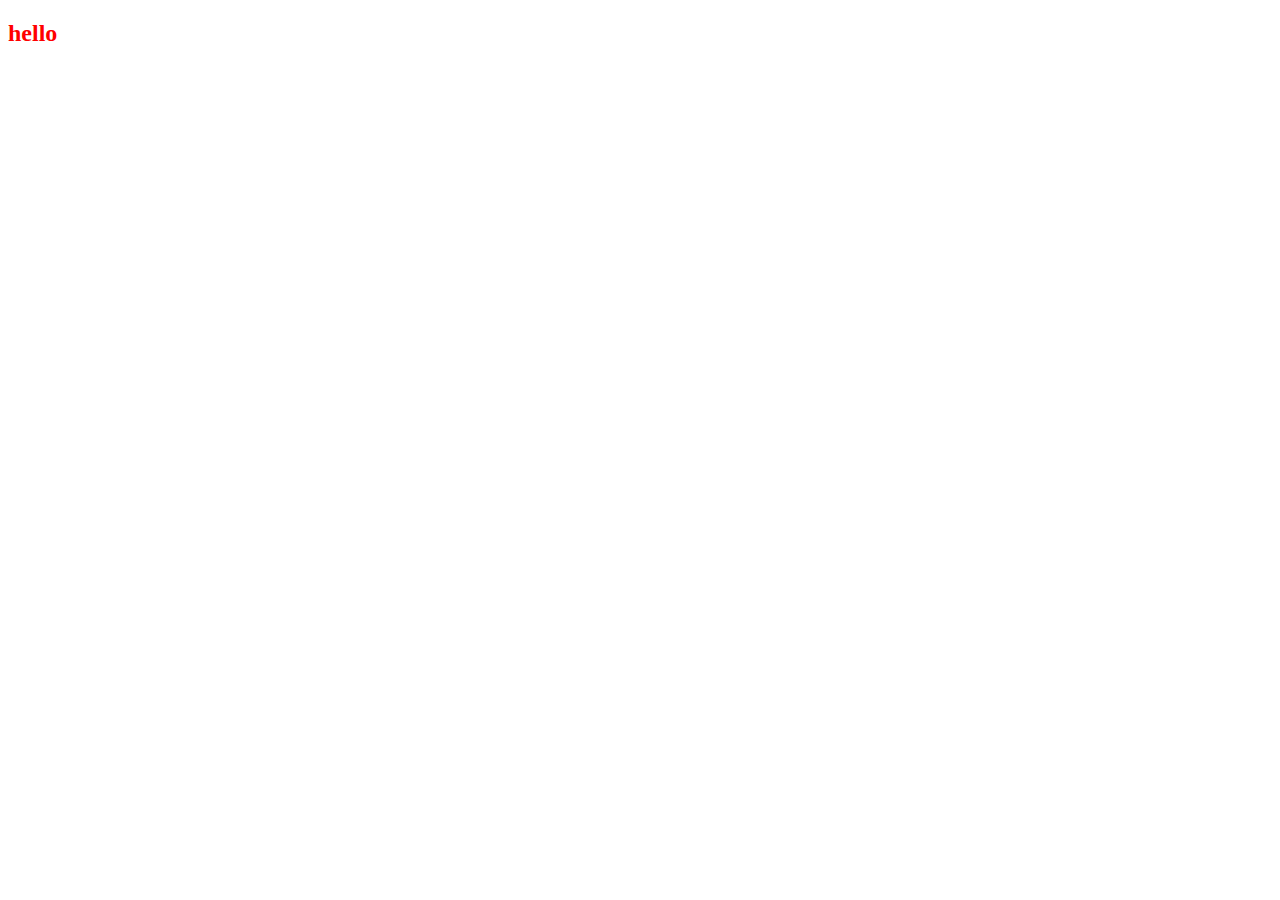
==== index.html @ 1dd8afa5 "01/04/2024" ====
<!DOCTYPE html>
<html lang="en">
<head>
    <meta charset="UTF-8">
    <meta name="viewport" content="width=device-width, initial-scale=1.0">
    <link rel="stylesheet" href="style.css">
    <title>VM</title>
</head>
<body>
    <h2>hello</h2>
</body>
</html>
---- style.css ----
body{
    background: #ffffff;
    color: red;
}
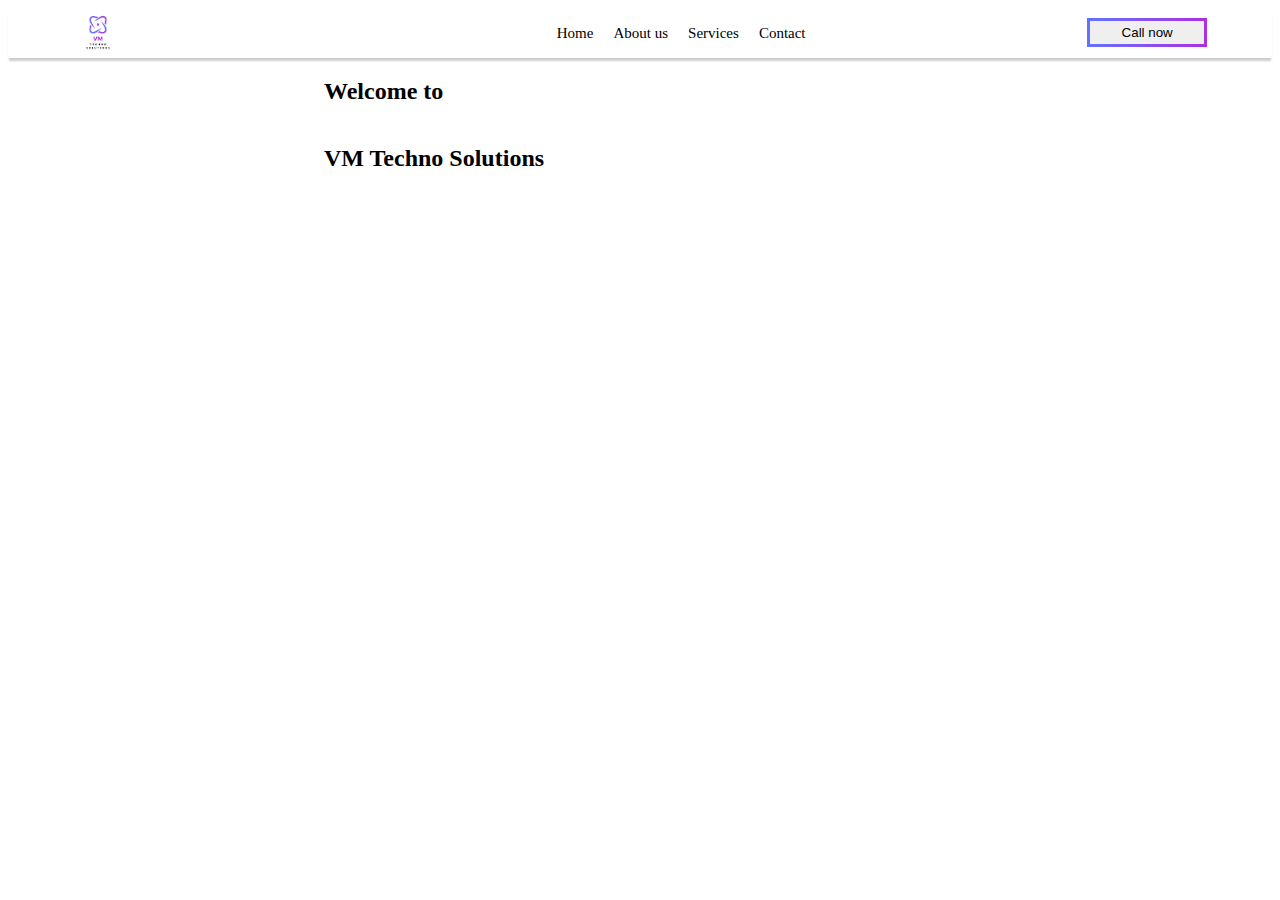
==== commit ab701365: "02/04/2024" ====
--- a/index.html
+++ b/index.html
@@ -1,12 +1,36 @@
 <!DOCTYPE html>
 <html lang="en">
-<head>
-    <meta charset="UTF-8">
-    <meta name="viewport" content="width=device-width, initial-scale=1.0">
-    <link rel="stylesheet" href="style.css">
+  <head>
+    <meta charset="UTF-8" />
+    <meta name="viewport" content="width=device-width, initial-scale=1.0" />
+    <link rel="stylesheet" href="style.css" />
     <title>VM</title>
-</head>
-<body>
-    <h2>hello</h2>
-</body>
-</html>+  </head>
+  <body>
+    <header>
+      <div class="row">
+        <div class="col-1"><img src="./Vm-removebg-preview (1).png" alt=""></div>
+        <div class="col-2">
+          <ul>
+            <li><a href="#">Home</a></li>
+            <li><a href="#">About us</a></li>
+            <li><a href="#">Services</a></li>
+            <li><a href="#">Contact</a></li>
+          </ul>
+        </div>
+        <div class="col-3">
+          <button>Call now</button>
+        </div>
+      </div>
+    <div class="hero">
+      <div class="hero-1">
+        <h2>Welcome to</h2> 
+         <h2> VM Techno Solutions</h2>
+      </div>
+      <div class="hero-2">
+
+      </div>
+    </div>
+    </header>
+  </body>
+</html>
--- a/style.css
+++ b/style.css
@@ -1,4 +1,70 @@
-body{
-    background: #ffffff;
-    color: red;
+* {
+  text-decoration: none;
+  list-style: none;
+}
+body {
+  background: #ffffff;
+
+}
+header {
+  height: 50px;
+  width: 100%;
+ box-shadow: 0 4px 2px -1px rgba(0, 0, 0, 0.2)   ;
+}
+.row {
+  width: 100%;
+  display: flex;
+  justify-content: space-evenly;
+}   
+.col-1{
+    width:30%;
+}
+.col-1 img {
+ display: flex;
+
+  width: 50px;
+  height: 50px;
+}
+.col-2{
+    width: 40%;
+}
+.col-2 ul {
+  display: flex;
+  gap: 20px;
+}
+.col-2 ul li a{
+    font-size: 15px;
+    color: black;
+}
+
+.col-3 button {
+  width: 120px;
+  height: 29px;
+  margin-top: 10px;
+  border: solid;
+  border-image: linear-gradient(to right, #6272ff, #ad30e0);
+  border-image-slice: 1;
+  border-radius: 5px;
+  text-align: center;
+}
+.col-3 button:hover {
+  background: linear-gradient(134deg, #6272ff, #ad30e0);
+  color: #ffffff;
+  border-image: none;
+}
+
+
+/*hero section*/
+
+.hero{
+    display: flex;
+    width: 100%;
+   
+}
+.hero-1{
+    width: 50%;
+    display: flex;
+    flex-direction: column;
+    justify-content: start;
+    margin:  auto;
 }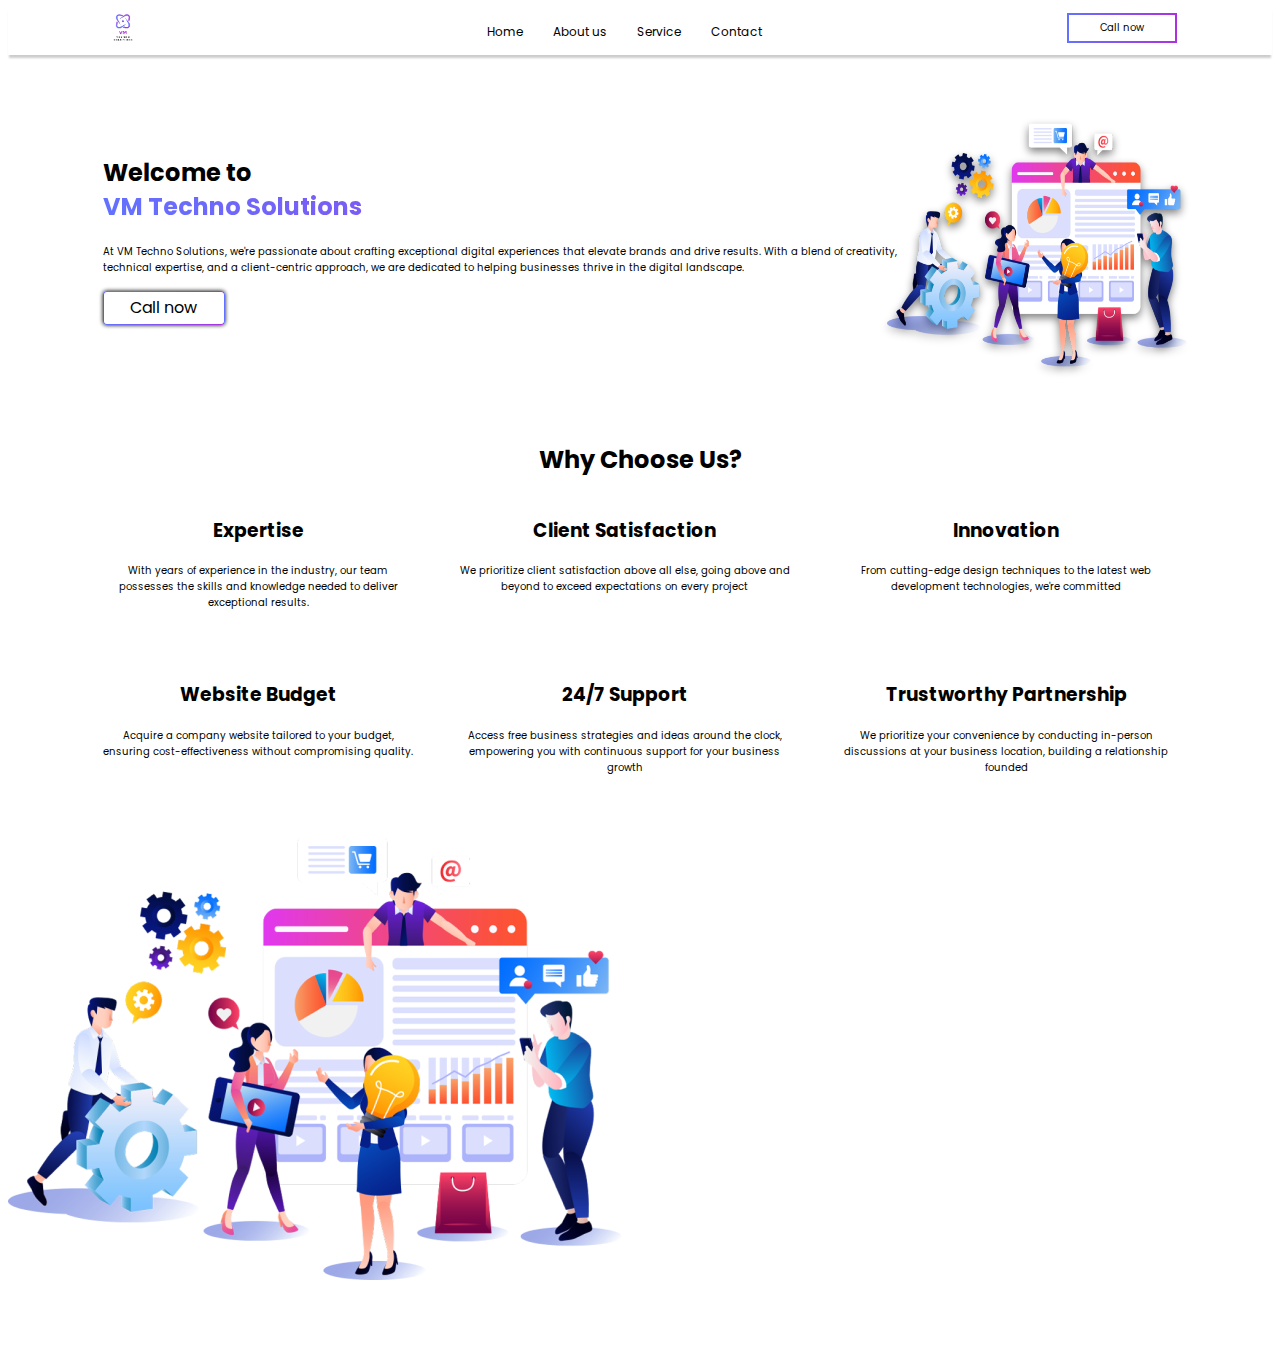
==== commit 6fc9b9dd: "04/04/2024" ====
--- a/index.html
+++ b/index.html
@@ -1,36 +1,145 @@
 <!DOCTYPE html>
 <html lang="en">
   <head>
-    <meta charset="UTF-8" />
-    <meta name="viewport" content="width=device-width, initial-scale=1.0" />
-    <link rel="stylesheet" href="style.css" />
-    <title>VM</title>
+    <meta charset="utf-8" />
+    <meta name="viewport" content="width=device-width, initial-scale=1" />
+    <title>Bootstrap demo</title>
+    <link
+      rel="shortcut icon"
+      href="./Vm-removebg-preview (1).png"
+      type="image/x-icon"
+    />
+    <!--style add-->
+    <link rel="stylesheet" href="./style.css" />
+
+    <!--fontawesom-->
+    <link rel="stylesheet" href="https://cdnjs.cloudflare.com/ajax/libs/font-awesome/6.5.2/css/all.min.css" integrity="sha512-SnH5WK+bZxgPHs44uWIX+LLJAJ9/2PkPKZ5QiAj6Ta86w+fsb2TkcmfRyVX3pBnMFcV7oQPJkl9QevSCWr3W6A==" crossorigin="anonymous" referrerpolicy="no-referrer" />
+    <!--google fonts-->
+    <link rel="preconnect" href="https://fonts.googleapis.com" />
+    <link rel="preconnect" href="https://fonts.gstatic.com" crossorigin />
+    <link
+      href="https://fonts.googleapis.com/css2?family=Poppins:ital,wght@0,100;0,200;0,300;0,400;0,500;0,600;0,700;0,800;0,900;1,100;1,200;1,300;1,400;1,500;1,600;1,700;1,800;1,900&display=swap"
+      rel="stylesheet"
+    />
+    <!--google fonts end-->
+
+    <!-- <link href="https://cdn.jsdelivr.net/npm/bootstrap@5.3.3/dist/css/bootstrap.min.css" rel="stylesheet" integrity="sha384-QWTKZyjpPEjISv5WaRU9OFeRpok6YctnYmDr5pNlyT2bRjXh0JMhjY6hW+ALEwIH" crossorigin="anonymous"> -->
   </head>
   <body>
     <header>
-      <div class="row">
-        <div class="col-1"><img src="./Vm-removebg-preview (1).png" alt=""></div>
-        <div class="col-2">
-          <ul>
-            <li><a href="#">Home</a></li>
-            <li><a href="#">About us</a></li>
-            <li><a href="#">Services</a></li>
-            <li><a href="#">Contact</a></li>
-          </ul>
-        </div>
-        <div class="col-3">
-          <button>Call now</button>
+      <div class="nav1">
+        <a href=""
+          ><img
+            src="./Vm-removebg-preview (1).png"
+            alt=""
+            width="40px"
+            height="40px"
+        /></a>
+        <ul class="menulist">
+          <li>
+            <a href="">Home</a>
+          </li>
+          <li>
+            <a href="">About us</a>
+          </li>
+          <li>
+            <a href="">Service</a>
+          </li>
+          <li>
+            <a href="">Contact</a>
+          </li>
+        </ul>
+        <div class="call">
+          <button class="btn">Call now</button>
         </div>
       </div>
-    <div class="hero">
-      <div class="hero-1">
-        <h2>Welcome to</h2> 
-         <h2> VM Techno Solutions</h2>
+    </header>
+    <main>
+      <div class="hero">
+        <div class="hero-1">
+          <h2>Welcome to</h2>
+          <h2 class="vm">VM Techno Solutions</h2>
+          <p>
+            At VM Techno Solutions, we're passionate about crafting exceptional
+            digital experiences that elevate brands and drive results. With a
+            blend of creativity, technical expertise, and a client-centric
+            approach, we are dedicated to helping businesses thrive in the
+            digital landscape.
+          </p>
+          <div class="button">Call now</div>
+        </div>
+        <div class="hero-2">
+          <img
+            src="./web-development 1.png"
+            alt=""
+            width="300px"
+            height="300px"
+          />
+        </div>
       </div>
-      <div class="hero-2">
+      <!--section-->
+      <section>
+        <h2>Why Choose Us?</h2>
+        <div class="details">
+          <div class="details-1">
+            <i class="fa-solid fa-user-group"></i>
+            <h3>Expertise</h3>
+            <p>
+              With years of experience in the industry, our team possesses the
+              skills and knowledge needed to deliver exceptional results.
+            </p>
+          </div>
+          <div class="details-2">
+            <i class="fa-solid fa-handshake"></i>
+            <h3>Client Satisfaction</h3>
+            <p>
+              We prioritize client satisfaction above all else, going above and
+              beyond to exceed expectations on every project
+            </p>
+          </div>
+          <div class="details-3">
+            <i class="fa-solid fa-lightbulb"></i>
+            <h3>Innovation</h3>
+            <p>
+              From cutting-edge design techniques to the latest web development
+              technologies, we're committed
+            </p>
+          </div>
+          <div class="details-4">
+            <i class="fa-solid fa-sack-dollar  "></i>
+            <h3>Website Budget</h3>
+            <p>
+              Acquire a company website tailored to your budget, ensuring
+              cost-effectiveness without compromising quality.
+            </p>
+          </div>
+          <div class="details-5">
+           <i class="fa-solid fa-phone"></i>
+            <h3>24/7 Support</h3>
+            <p>
+              Access free business strategies and ideas around the clock,
+              empowering you with continuous support for your business growth
+            </p>
+          </div>
+          <div class="details-6">
+           
+            <i class="fa-solid fa-users"></i>
+            <h3>Trustworthy Partnership</h3>
+            <p>
+              We prioritize your convenience by conducting in-person discussions
+              at your business location, building a relationship founded
+            </p>
+          </div>
+        </div>
+      </section>
+      
 
+      <!--image slider-->
+      <div class="image-slider">
+        <img src="./web-development 1.png" alt="">
       </div>
-    </div>
-    </header>
+    </main>
+
+    <!-- <script src="https://cdn.jsdelivr.net/npm/bootstrap@5.3.3/dist/js/bootstrap.bundle.min.js" integrity="sha384-YvpcrYf0tY3lHB60NNkmXc5s9fDVZLESaAA55NDzOxhy9GkcIdslK1eN7N6jIeHz" crossorigin="anonymous"></script> -->
   </body>
 </html>
--- a/style.css
+++ b/style.css
@@ -1,70 +1,128 @@
-* {
-  text-decoration: none;
+
+*{
+  font-family: 'Poppins';
+}
+
+/*header section start*/
+header{
+  width: 100%;
+  box-shadow: 0 4px 2px -1px rgba(0, 0, 0, 0.2) 
+}
+.nav1{
+  width: 85%;
+  margin: 5px auto 0px;
+  display: flex;
+  justify-content: space-evenly;
+}
+.nav a{
+  text-align:center;
+}
+
+.menulist{
+  width: 60%;
+  display: flex;
+  gap: 30px;
+  justify-content: center;
+  margin:  10px  auto;
+}
+.menulist li{
   list-style: none;
 }
-body {
+.menulist a{
+  font-size: 12px;
+  text-decoration: none;
+  color: black;
+}
+.call button{
   background: #ffffff;
+  margin: 5px 0;
+ width:110px;
+ height: 30px;
+ font-size: 10px;
+ text-align: center;
+ border-image: linear-gradient(to right, #6272ff, #ad30e0);
+ border-image-slice: 1;
+ border-radius: 5px;
 
 }
-header {
-  height: 50px;
-  width: 100%;
- box-shadow: 0 4px 2px -1px rgba(0, 0, 0, 0.2)   ;
+.call button:hover{
+  color: white;
+  background:linear-gradient(135deg,#6272ff,#ad30e0);
+  border-image: none;
+  border: none;
 }
-.row {
-  width: 100%;
+/*header section end*/
+
+/*hero section start*/
+.hero{
   display: flex;
-  justify-content: space-evenly;
-}   
-.col-1{
-    width:30%;
+  width: 85%;
+  justify-content: center;
+  margin: 80px auto;
 }
-.col-1 img {
- display: flex;
-
-  width: 50px;
-  height: 50px;
+.hero-1{
+  margin: 0 auto;
 }
-.col-2{
-    width: 40%;
+ .vm{
+  background: linear-gradient(60deg,#6272ff,#ad30e0);
+  color:transparent;
+  background-clip: text;
+ -webkit-background-clip: text;
+ margin-top: -21px;
 }
-.col-2 ul {
+.hero-1 p{
+  font-size: 10px;
+  margin-bottom: 15px;
+}
+.hero-1 .button{
+  width: 120px;
+  height: 32px;
+  border-radius: 4px;
+  border: 1px solid transparent;
   display: flex;
-  gap: 20px;
+  justify-content: center;
+  align-items: center;
+background:linear-gradient(#ffffff 0 0) padding-box, 
+linear-gradient(to right,#6272ff,#ad30e0);
+  box-shadow: 0px 0px 4px ;
 }
-.col-2 ul li a{
-    font-size: 15px;
-    color: black;
+.hero-1 .button:hover{
+  background: linear-gradient(to right,#6272ff,#ad30e0);
+  color: #ffffff;
+  
+  /* border: none; */
 }
 
-.col-3 button {
-  width: 120px;
-  height: 29px;
-  margin-top: 10px;
-  border: solid;
-  border-image: linear-gradient(to right, #6272ff, #ad30e0);
-  border-image-slice: 1;
-  border-radius: 5px;
-  text-align: center;
+.hero-2{ 
+  margin: 0 auto ;
 }
-.col-3 button:hover {
-  background: linear-gradient(134deg, #6272ff, #ad30e0);
-  color: #ffffff;
-  border-image: none;
+.hero-2 img{
+  margin: -40px -10px;
+  filter: drop-shadow(0px 4px 4px gray  );
 }
 
 
-/*hero section*/
+/*details start*/
+section h2{
+  display: flex;
+  justify-content: center;
+}
+.details{
+  width: 85%;
+  margin: 0 auto;
+  display: grid;
+  grid-template-columns:auto auto auto;
+  gap: 40px;
+  text-align: center;
+}
+.details h2{
+  font-size: 12px;
+}
+.details p{
+  font-size: 10px;
+}
+.details i{
+  color: #ad30e0;
+}
 
-.hero{
-    display: flex;
-    width: 100%;
-   
-}
-.hero-1{
-    width: 50%;
-    display: flex;
-    flex-direction: column;
-    justify-content: start;
-    margin:  auto;
-}+/*details-1*/
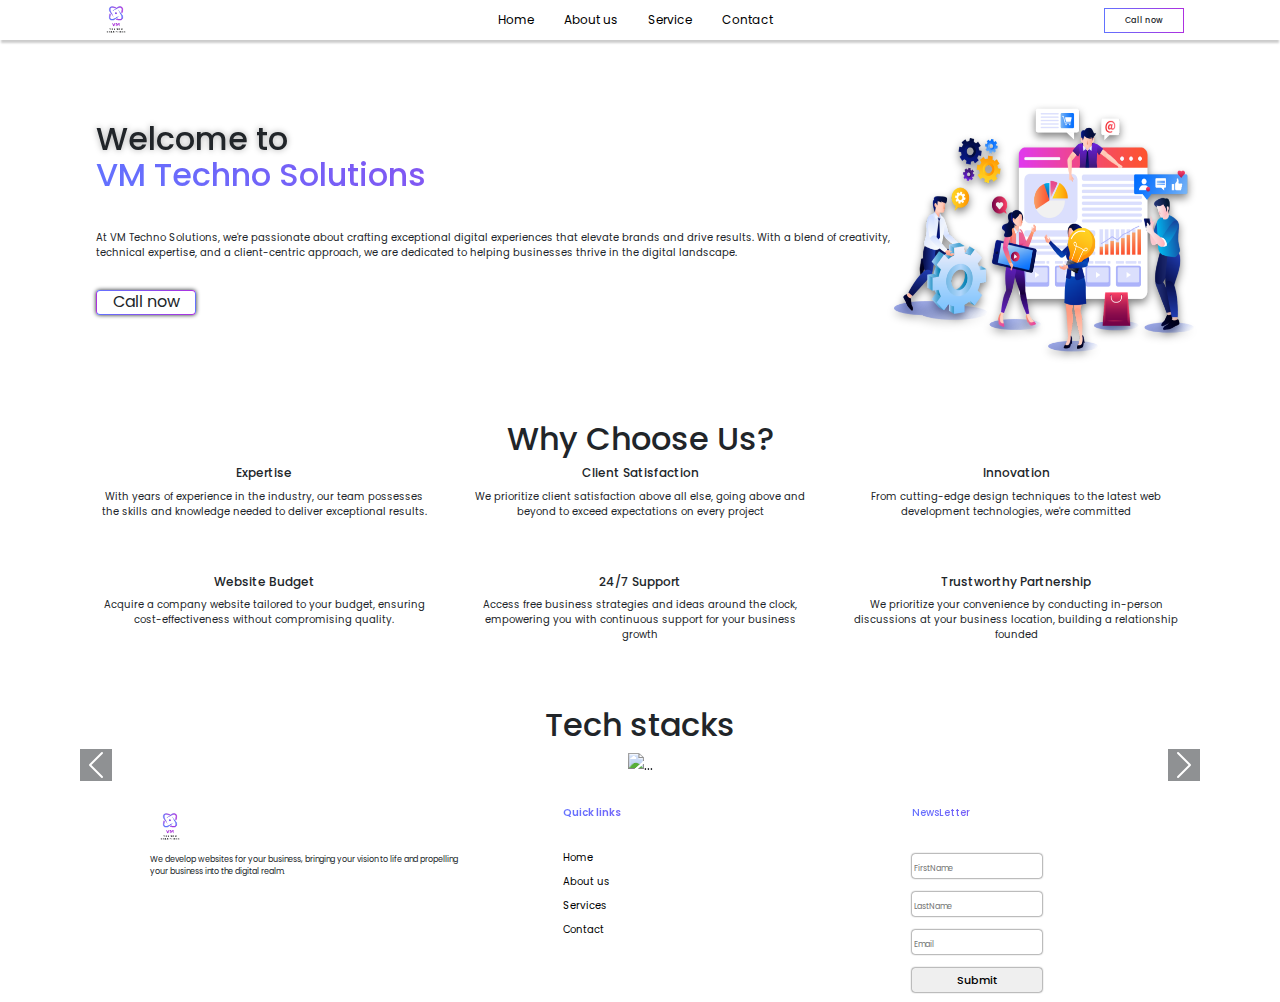
==== commit f4abe29c: "05/04/2024" ====
--- a/index.html
+++ b/index.html
@@ -1,145 +1,232 @@
 <!DOCTYPE html>
 <html lang="en">
-  <head>
-    <meta charset="utf-8" />
-    <meta name="viewport" content="width=device-width, initial-scale=1" />
-    <title>Bootstrap demo</title>
-    <link
-      rel="shortcut icon"
-      href="./Vm-removebg-preview (1).png"
-      type="image/x-icon"
-    />
-    <!--style add-->
-    <link rel="stylesheet" href="./style.css" />
-
-    <!--fontawesom-->
-    <link rel="stylesheet" href="https://cdnjs.cloudflare.com/ajax/libs/font-awesome/6.5.2/css/all.min.css" integrity="sha512-SnH5WK+bZxgPHs44uWIX+LLJAJ9/2PkPKZ5QiAj6Ta86w+fsb2TkcmfRyVX3pBnMFcV7oQPJkl9QevSCWr3W6A==" crossorigin="anonymous" referrerpolicy="no-referrer" />
-    <!--google fonts-->
-    <link rel="preconnect" href="https://fonts.googleapis.com" />
-    <link rel="preconnect" href="https://fonts.gstatic.com" crossorigin />
-    <link
-      href="https://fonts.googleapis.com/css2?family=Poppins:ital,wght@0,100;0,200;0,300;0,400;0,500;0,600;0,700;0,800;0,900;1,100;1,200;1,300;1,400;1,500;1,600;1,700;1,800;1,900&display=swap"
-      rel="stylesheet"
-    />
-    <!--google fonts end-->
-
-    <!-- <link href="https://cdn.jsdelivr.net/npm/bootstrap@5.3.3/dist/css/bootstrap.min.css" rel="stylesheet" integrity="sha384-QWTKZyjpPEjISv5WaRU9OFeRpok6YctnYmDr5pNlyT2bRjXh0JMhjY6hW+ALEwIH" crossorigin="anonymous"> -->
-  </head>
-  <body>
-    <header>
-      <div class="nav1">
-        <a href=""
-          ><img
-            src="./Vm-removebg-preview (1).png"
-            alt=""
-            width="40px"
-            height="40px"
-        /></a>
-        <ul class="menulist">
-          <li>
-            <a href="">Home</a>
-          </li>
-          <li>
-            <a href="">About us</a>
-          </li>
-          <li>
-            <a href="">Service</a>
-          </li>
-          <li>
-            <a href="">Contact</a>
-          </li>
+
+<head>
+  <meta charset="utf-8" />
+  <meta name="viewport" content="width=device-width, initial-scale=1" />
+  <title>Bootstrap demo</title>
+  <link rel="shortcut icon" href="./Vm-removebg-preview (1).png" type="image/x-icon" />
+  <!--style add-->
+  <link rel="stylesheet" href="./css/home.css" />
+  
+  <!--header css-->
+  <link rel="stylesheet" href="./css/header.css">
+
+  <!--footer css-->
+  <link rel="stylesheet" href="./css/footer.css">
+
+  <!--fontawesom-->
+  <link rel="stylesheet" href="https://cdnjs.cloudflare.com/ajax/libs/font-awesome/6.5.2/css/all.min.css"
+    integrity="sha512-SnH5WK+bZxgPHs44uWIX+LLJAJ9/2PkPKZ5QiAj6Ta86w+fsb2TkcmfRyVX3pBnMFcV7oQPJkl9QevSCWr3W6A=="
+    crossorigin="anonymous" referrerpolicy="no-referrer" />
+
+  <!--google fonts start-->
+  <link rel="preconnect" href="https://fonts.googleapis.com" />
+  <link rel="preconnect" href="https://fonts.gstatic.com" crossorigin />
+  <link
+    href="https://fonts.googleapis.com/css2?family=Poppins:ital,wght@0,100;0,200;0,300;0,400;0,500;0,600;0,700;0,800;0,900;1,100;1,200;1,300;1,400;1,500;1,600;1,700;1,800;1,900&display=swap"
+    rel="stylesheet" />
+  <!--google fonts end-->
+<!--bootstrap cdn css-->
+  <link href="https://cdn.jsdelivr.net/npm/bootstrap@5.3.3/dist/css/bootstrap.min.css" rel="stylesheet"
+    integrity="sha384-QWTKZyjpPEjISv5WaRU9OFeRpok6YctnYmDr5pNlyT2bRjXh0JMhjY6hW+ALEwIH" crossorigin="anonymous">
+</head>
+
+<body>
+  <!--header start-->
+  <header>
+    <div class="nav1">
+      <a href=""><img src="./images/Vm-removebg-preview (1).png" alt="" width="40px" height="40px" /></a>
+      <ul class="menulist">
+        <li>
+          <a href="">Home</a>
+        </li>
+        <li>
+          <a href="./about.html">About us</a>
+        </li>
+        <li>
+          <a href="">Service</a>
+        </li>
+        <li>
+          <a href="">Contact</a>
+        </li>
+      </ul>
+      <div class="menu">
+        <button class="btn">Call now</button>
+      </div>
+    </div>
+  </header>
+  <!--header start-->
+
+  <!--main start-->
+  <main>
+    <!--hero section start-->
+    <div class="hero">
+      <div class="hero-1">
+        <h2 class="welcome">Welcome to</h2>
+        <h2 class="vm">VM Techno Solutions</h2>
+        <p>
+          At VM Techno Solutions, we're passionate about crafting exceptional
+          digital experiences that elevate brands and drive results. With a
+          blend of creativity, technical expertise, and a client-centric
+          approach, we are dedicated to helping businesses thrive in the
+          digital landscape.
+        </p>
+        <div class="button">Call now</div>
+      </div>
+      <div class="hero-2">
+        <img src="./images/web-development 1.png" alt="" width="300px" height="300px" />
+      </div>
+    </div>
+    <!--hero section end-->
+
+    <!--section start-->
+    <section class="section">
+      <h2>Why Choose Us?</h2>
+      <div class="details">
+        <div class="details-1">
+          <i class="fa-solid fa-user-group"></i>
+          <h3>Expertise</h3>
+          <p>
+            With years of experience in the industry, our team possesses the
+            skills and knowledge needed to deliver exceptional results.
+          </p>
+        </div>
+        <div class="details-2">
+          <i class="fa-solid fa-handshake"></i>
+          <h3>Client Satisfaction</h3>
+          <p>
+            We prioritize client satisfaction above all else, going above and
+            beyond to exceed expectations on every project
+          </p>
+        </div>
+        <div class="details-3">
+          <i class="fa-solid fa-lightbulb"></i>
+          <h3>Innovation</h3>
+          <p>
+            From cutting-edge design techniques to the latest web development
+            technologies, we're committed
+          </p>
+        </div>
+        <div class="details-4">
+          <i class="fa-solid fa-sack-dollar  "></i>
+          <h3>Website Budget</h3>
+          <p>
+            Acquire a company website tailored to your budget, ensuring
+            cost-effectiveness without compromising quality.
+          </p>
+        </div>
+        <div class="details-5">
+          <i class="fa-solid fa-phone"></i>
+          <h3>24/7 Support</h3>
+          <p>
+            Access free business strategies and ideas around the clock,
+            empowering you with continuous support for your business growth
+          </p>
+        </div>
+        <div class="details-6">
+
+          <i class="fa-solid fa-users"></i>
+          <h3>Trustworthy Partnership</h3>
+          <p>
+            We prioritize your convenience by conducting in-person discussions
+            at your business location, building a relationship founded
+          </p>
+        </div>
+      </div>
+    </section>
+    <!--section end-->
+
+
+    <!--image slider start-->
+    <div class="tech-stacks text-center mt-5">
+      <h2>Tech stacks</h2>
+    </div>
+    <div id="carouselExample" class="carousel slide">
+      <div class="carousel-inner d-flex text-center ">
+        <div class="carousel-item active  ">
+
+          <img src="https://nexusinfo.in/wp-content/uploads/2024/01/7.png" class="w-25" alt="...">
+        </div>
+        <div class="carousel-item">
+          <img src="https://nexusinfo.in/wp-content/uploads/2024/01/1.png" class=" w-25" alt="...">
+        </div>
+        <div class="carousel-item">
+          <img src="https://nexusinfo.in/wp-content/uploads/2024/01/2.png" class=" w-25" alt="...">
+        </div>
+        <div class="carousel-item">
+          <img src="https://nexusinfo.in/wp-content/uploads/2024/01/3.png" class=" w-25" alt="...">
+        </div>
+        <div class="carousel-item">
+          <img src="https://nexusinfo.in/wp-content/uploads/2024/01/4.png" class=" w-25" alt="...">
+        </div>
+        <div class="carousel-item">
+          <img src="https://nexusinfo.in/wp-content/uploads/2024/01/5.png" class=" w-25" alt="...">
+        </div>
+        <div class="carousel-item">
+          <img src="https://nexusinfo.in/wp-content/uploads/2024/01/6.png" class=" w-25" alt="...">
+        </div>
+        <div class="carousel-item">
+          <img src="https://nexusinfo.in/wp-content/uploads/2024/01/8.png" class=" w-25" alt="...">
+        </div>
+
+        <div class="carousel-item">
+          <img src="https://nexusinfo.in/wp-content/uploads/2024/01/9.png" class=" w-25" alt="...">
+        </div>
+
+      </div>
+      <button class="carousel-control-prev " type="button" data-bs-target="#carouselExample" data-bs-slide="prev">
+        <span class="carousel-control-prev-icon text-bg-dark " aria-hidden="true"></span>
+        <span class="visually-hidden">Previous</span>
+      </button>
+      <button class="carousel-control-next  " type="button" data-bs-target="#carouselExample" data-bs-slide="next">
+        <span class="carousel-control-next-icon text-bg-dark " aria-hidden="true"></span>
+        <span class="visually-hidden">Next</span>
+      </button>
+    </div>
+    <!--image slider end-->
+
+  </main>
+  <!--main end-->
+
+  <!--footer start-->
+  <footer>
+    <div class="foot">
+      <div class="footer-1">
+        <img src="./images/Vm-removebg-preview (1).png" alt="" width="40px" height="40px">
+        <p>We develop websites for your business, bringing your vision to life and propelling your business into the
+          digital realm.</p>
+        <i class="fa-brands fa-linkedin text-primary"></i>
+        <i class="fa-brands fa-instagram " style="color:purple"></i>
+        <i class="fa-brands fa-whatsapp text-success"></i>
+        <i class="fa-brands fa-facebook text-primary"></i>
+      </div>
+      <div class="footer-2">
+        <h2>Quick links</h2>
+        <ul>
+          <li><a href="#">Home</a></li>
+          <li><a href="#">About us</a></li>
+          <li><a href="#">Services</a></li>
+          <li><a href="#">Contact</a></li>
         </ul>
-        <div class="call">
-          <button class="btn">Call now</button>
-        </div>
-      </div>
-    </header>
-    <main>
-      <div class="hero">
-        <div class="hero-1">
-          <h2>Welcome to</h2>
-          <h2 class="vm">VM Techno Solutions</h2>
-          <p>
-            At VM Techno Solutions, we're passionate about crafting exceptional
-            digital experiences that elevate brands and drive results. With a
-            blend of creativity, technical expertise, and a client-centric
-            approach, we are dedicated to helping businesses thrive in the
-            digital landscape.
-          </p>
-          <div class="button">Call now</div>
-        </div>
-        <div class="hero-2">
-          <img
-            src="./web-development 1.png"
-            alt=""
-            width="300px"
-            height="300px"
-          />
-        </div>
-      </div>
-      <!--section-->
-      <section>
-        <h2>Why Choose Us?</h2>
-        <div class="details">
-          <div class="details-1">
-            <i class="fa-solid fa-user-group"></i>
-            <h3>Expertise</h3>
-            <p>
-              With years of experience in the industry, our team possesses the
-              skills and knowledge needed to deliver exceptional results.
-            </p>
-          </div>
-          <div class="details-2">
-            <i class="fa-solid fa-handshake"></i>
-            <h3>Client Satisfaction</h3>
-            <p>
-              We prioritize client satisfaction above all else, going above and
-              beyond to exceed expectations on every project
-            </p>
-          </div>
-          <div class="details-3">
-            <i class="fa-solid fa-lightbulb"></i>
-            <h3>Innovation</h3>
-            <p>
-              From cutting-edge design techniques to the latest web development
-              technologies, we're committed
-            </p>
-          </div>
-          <div class="details-4">
-            <i class="fa-solid fa-sack-dollar  "></i>
-            <h3>Website Budget</h3>
-            <p>
-              Acquire a company website tailored to your budget, ensuring
-              cost-effectiveness without compromising quality.
-            </p>
-          </div>
-          <div class="details-5">
-           <i class="fa-solid fa-phone"></i>
-            <h3>24/7 Support</h3>
-            <p>
-              Access free business strategies and ideas around the clock,
-              empowering you with continuous support for your business growth
-            </p>
-          </div>
-          <div class="details-6">
-           
-            <i class="fa-solid fa-users"></i>
-            <h3>Trustworthy Partnership</h3>
-            <p>
-              We prioritize your convenience by conducting in-person discussions
-              at your business location, building a relationship founded
-            </p>
-          </div>
-        </div>
-      </section>
-      
-
-      <!--image slider-->
-      <div class="image-slider">
-        <img src="./web-development 1.png" alt="">
-      </div>
-    </main>
-
-    <!-- <script src="https://cdn.jsdelivr.net/npm/bootstrap@5.3.3/dist/js/bootstrap.bundle.min.js" integrity="sha384-YvpcrYf0tY3lHB60NNkmXc5s9fDVZLESaAA55NDzOxhy9GkcIdslK1eN7N6jIeHz" crossorigin="anonymous"></script> -->
-  </body>
-</html>
+      </div>
+      <div class="footer-3">
+        <h2>NewsLetter</h2>
+        <form action="">
+          <input type="text" name="" id="" placeholder="FirstName">
+          <input type="text" name="" id="" placeholder="LastName">
+          <input type="text" name="" id="" placeholder="Email">
+          <button type="submit" name="" id="">Submit</button>
+        </form>
+      </div>
+    </div>
+  </footer>
+  <!--footer end-->
+
+  <!--bootstrapp cdn script-->
+  <script src="https://cdn.jsdelivr.net/npm/bootstrap@5.3.3/dist/js/bootstrap.bundle.min.js"
+    integrity="sha384-YvpcrYf0tY3lHB60NNkmXc5s9fDVZLESaAA55NDzOxhy9GkcIdslK1eN7N6jIeHz"
+    crossorigin="anonymous"></script>
+</body>
+
+</html>--- a/css/home.css
+++ b/css/home.css
@@ -0,0 +1,84 @@
+* {
+  font-family: "Poppins";
+  text-decoration: none !important;
+}
+
+
+/*hero section start*/
+.hero {
+  display: flex;
+  width: 85%;
+  justify-content: center;
+  margin: 80px auto;
+}
+/*hero-1*/
+.hero-1 {
+  margin: 0 auto;
+}
+.hero-1 .welcome{
+  filter: drop-shadow(0 0 3px rgb(170, 170, 170));
+}
+.vm {
+  background: linear-gradient(60deg, #6272ff, #ad30e0);
+  color: transparent;
+  background-clip: text;
+  -webkit-background-clip: text;
+  margin-top: -10px;
+  
+}
+.hero-1 p {
+  font-size: 10px;
+  margin-top: 35px;
+}
+.hero-1 .button {
+  width: 100px;
+  height: 25px;
+  border-radius: 4px;
+  border: 1px solid transparent;
+  display: flex;
+  justify-content: center;
+  align-items: center;
+  background: linear-gradient(#ffffff 0 0) padding-box,
+    linear-gradient(to right, #6272ff, #ad30e0);
+  box-shadow: 0px 0px 4px;
+  margin-top: 30px;
+}
+.hero-1 .button:hover {
+  background: linear-gradient(to right, #6272ff, #ad30e0);
+  color: #ffffff;
+}
+
+/*hero-2*/
+.hero-2 {
+  margin: 0 auto;
+}
+.hero-2 img {
+  margin: -40px -10px;
+  filter: drop-shadow(0px 4px 4px gray)
+}
+/*hero section end*/
+
+/*details */
+section h2 {
+  display: flex;
+  justify-content: center;
+}
+.details {
+  width: 85%;
+  margin: 0 auto;
+  display: grid;
+  grid-template-columns: auto auto auto;
+  gap: 40px;
+  text-align: center;
+}
+.details h3 {
+  font-size: 12px;
+}
+.details p {
+  font-size: 10px;
+}
+.details i {
+  color: #ad30e0;
+}
+
+
--- a/css/header.css
+++ b/css/header.css
@@ -0,0 +1,54 @@
+* {
+    font-family: "Poppins";
+    text-decoration: none !important;
+  }
+  
+  /*header section start*/
+  header {
+    width: 100%;
+    box-shadow: 0 4px 2px -1px rgba(0, 0, 0, 0.2);
+  }
+  .nav1 {
+    width: 85%;
+    margin: 0px auto 1px;
+    display: flex;
+    justify-content: space-evenly;
+    align-items: center;
+  }
+  .nav a {
+    text-align: center;
+  }
+  
+  .menulist {
+    width: 60%;
+    display: flex;
+    gap: 30px;
+    justify-content: center;
+      margin: 0px auto 3px;
+  }
+  .menulist li {
+    list-style: none;
+  }
+  .menulist a {
+    font-size: 12px;
+    text-decoration: none;
+    color:#000000;
+  }
+  .menu button {
+    background: #ffffff;
+    margin: 5px 0;
+    width: 80px;
+    height: 25px;
+    font-size: 8px;
+    font-weight: 500;
+    text-align: center;
+    border-image: linear-gradient(to right, #6272ff, #ad30e0);
+    border-image-slice: 1;
+    border-radius: 5px;
+  }
+  .menu button:hover {
+    color: white;
+    background: linear-gradient(135deg, #6272ff, #ad30e0);
+    border-image: none;
+    border: none;
+  }--- a/css/footer.css
+++ b/css/footer.css
@@ -0,0 +1,95 @@
+/*footer*/
+
+.foot {
+    width: 85%;
+    margin: 0 auto 10px;
+    display: flex;
+    justify-content: space-evenly;
+    height: auto;
+  }
+  /*icons*/
+  .footer-1 {
+   
+    width: 30%;
+  }
+  .footer-1 img{
+    margin-top: 30px;
+  }
+  .footer-1 p {
+    font-size: 8px;
+    margin-top: 7px;
+  }
+  .footer-1 i {
+    margin-top: 68px;
+    padding: 5px;
+    gap: 20px;
+  }
+  
+  /*quick link*/
+  .footer-2 {
+    width: 30%;
+  }
+  .footer-2 h2 {
+    margin-top: 30px;
+    margin-left: 32px;
+    font-size: 10px;
+    background: linear-gradient(60deg, #6272ff, #ad30e0);
+    color: transparent;
+    background-clip: text;
+    -webkit-background-clip: text;
+    font-weight: 600;
+  }
+  .footer-2 ul {
+    margin-top: 25px;
+    list-style: none;
+  }
+  .footer-2 a{
+  font-size: 10px;
+  color: black;
+  }
+  
+  /*form  -footer*/
+  .footer-3 {
+    width: 20%;
+  }
+  .footer-3 h2 {
+    margin-top: 30px;
+    font-size: 10px;
+    background: linear-gradient(60deg, #6272ff, #ad30e0);
+    color: transparent;
+    background-clip: text;
+    -webkit-background-clip: text;
+  }
+  .footer-3 form {
+    display: flex;
+    flex-direction: column;
+    gap: 14px;
+    margin-top: 35px;
+  }
+  .footer-3 form input {
+    width: 130px;
+    height: 24px;
+    outline: none;
+    border-radius: 3px;
+    border: none;
+    box-shadow: 0 0 2px;
+  }
+  .footer-3 form input::placeholder {
+    font-size: 8px;
+    text-align: start;
+  }
+  .footer-3 form button {
+    width: 130px;
+    height: 24px;
+    font-size: 11px;
+    font-weight: 500;
+    text-align: center;
+    border-radius: 3px;
+    border: none;
+    box-shadow: 0 0 2px;
+  }
+  .footer-3 form button:hover {
+    color: white;
+    background: linear-gradient(135deg, #6272ff, #ad30e0);
+  }
+  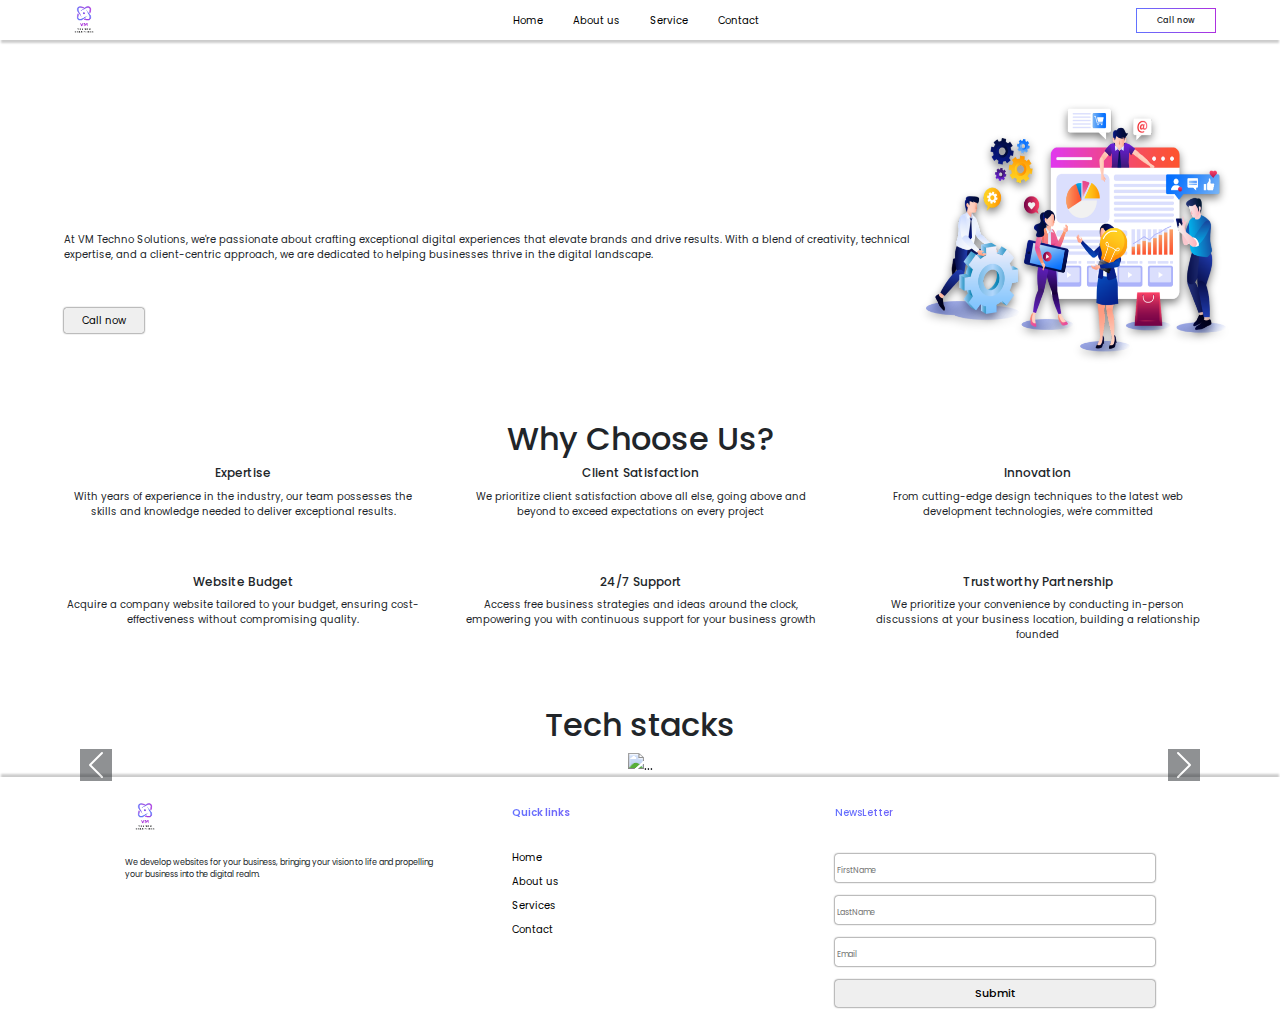
==== commit db849824: "05/04/2024" ====
--- a/index.html
+++ b/index.html
@@ -45,10 +45,10 @@
           <a href="./about.html">About us</a>
         </li>
         <li>
-          <a href="">Service</a>
-        </li>
-        <li>
-          <a href="">Contact</a>
+          <a href="./services.html">Service</a>
+        </li>
+        <li>
+          <a href="./contact.html">Contact</a>
         </li>
       </ul>
       <div class="menu">
@@ -63,8 +63,8 @@
     <!--hero section start-->
     <div class="hero">
       <div class="hero-1">
-        <h2 class="welcome">Welcome to</h2>
-        <h2 class="vm">VM Techno Solutions</h2>
+        <h2 ><span style="color: black;">Welcome to<br><span>VM Techno Solutions</span></h2>
+       
         <p>
           At VM Techno Solutions, we're passionate about crafting exceptional
           digital experiences that elevate brands and drive results. With a
@@ -72,7 +72,7 @@
           approach, we are dedicated to helping businesses thrive in the
           digital landscape.
         </p>
-        <div class="button">Call now</div>
+        <button >Call now</button>
       </div>
       <div class="hero-2">
         <img src="./images/web-development 1.png" alt="" width="300px" height="300px" />
@@ -227,6 +227,8 @@
   <script src="https://cdn.jsdelivr.net/npm/bootstrap@5.3.3/dist/js/bootstrap.bundle.min.js"
     integrity="sha384-YvpcrYf0tY3lHB60NNkmXc5s9fDVZLESaAA55NDzOxhy9GkcIdslK1eN7N6jIeHz"
     crossorigin="anonymous"></script>
+
+    <script src="../js/main.js"></script>
 </body>
 
 </html>--- a/css/home.css
+++ b/css/home.css
@@ -7,7 +7,7 @@
 /*hero section start*/
 .hero {
   display: flex;
-  width: 85%;
+  width: 90%;
   justify-content: center;
   margin: 80px auto;
 }
@@ -15,35 +15,63 @@
 .hero-1 {
   margin: 0 auto;
 }
-.hero-1 .welcome{
-  filter: drop-shadow(0 0 3px rgb(170, 170, 170));
+/*animation*/
+.hero-1 h2 span{
+  background: linear-gradient(90deg,#144deb,#c00de0);
+  background-repeat: no-repeat;
+  -webkit-text-fill-color: transparent;
+  -webkit-background-clip: text;
+  background-size: 0%;
 }
-.vm {
-  background: linear-gradient(60deg, #6272ff, #ad30e0);
-  color: transparent;
-  background-clip: text;
-  -webkit-background-clip: text;
-  margin-top: -10px;
-  
+
+.hero-1 h2 span:first-child{
+  animation: textColor 3s infinite linear alternate;
 }
+
+.hero-1 h2 span:last-child{
+  animation: textColor2 3s infinite linear alternate;
+}
+
+
+@keyframes textColor{
+  0%{
+    background-size: 0%;
+  }
+  40%{
+    background-size: 100%;
+  }
+  100%{
+    background-size: 100%;
+  }
+}
+@keyframes textColor2{
+  0%{
+    background-size: 0%;
+  }
+  40%{
+    background-size: 0%;
+  }
+  100%{
+    background-size: 100%;
+  }
+}
+
+
 .hero-1 p {
   font-size: 10px;
   margin-top: 35px;
 }
-.hero-1 .button {
-  width: 100px;
-  height: 25px;
-  border-radius: 4px;
-  border: 1px solid transparent;
-  display: flex;
-  justify-content: center;
-  align-items: center;
-  background: linear-gradient(#ffffff 0 0) padding-box,
-    linear-gradient(to right, #6272ff, #ad30e0);
-  box-shadow: 0px 0px 4px;
+.hero-1 button {
+  width: 80px;
+  padding: 5px;
+  border-radius: 2.5px;
+  text-align: center;
+  font-size: 10px;
+  border: none;
+  box-shadow: 0px 0px 2px;
   margin-top: 30px;
 }
-.hero-1 .button:hover {
+.hero-1 button:hover {
   background: linear-gradient(to right, #6272ff, #ad30e0);
   color: #ffffff;
 }
@@ -64,7 +92,7 @@
   justify-content: center;
 }
 .details {
-  width: 85%;
+  width: 90%;
   margin: 0 auto;
   display: grid;
   grid-template-columns: auto auto auto;
--- a/css/header.css
+++ b/css/header.css
@@ -1,54 +1,51 @@
 * {
-    font-family: "Poppins";
-    text-decoration: none !important;
-  }
-  
-  /*header section start*/
-  header {
-    width: 100%;
-    box-shadow: 0 4px 2px -1px rgba(0, 0, 0, 0.2);
-  }
-  .nav1 {
-    width: 85%;
-    margin: 0px auto 1px;
-    display: flex;
-    justify-content: space-evenly;
-    align-items: center;
-  }
-  .nav a {
-    text-align: center;
-  }
-  
-  .menulist {
-    width: 60%;
-    display: flex;
-    gap: 30px;
-    justify-content: center;
-      margin: 0px auto 3px;
-  }
-  .menulist li {
-    list-style: none;
-  }
-  .menulist a {
-    font-size: 12px;
-    text-decoration: none;
-    color:#000000;
-  }
-  .menu button {
-    background: #ffffff;
-    margin: 5px 0;
-    width: 80px;
-    height: 25px;
-    font-size: 8px;
-    font-weight: 500;
-    text-align: center;
-    border-image: linear-gradient(to right, #6272ff, #ad30e0);
-    border-image-slice: 1;
-    border-radius: 5px;
-  }
-  .menu button:hover {
-    color: white;
-    background: linear-gradient(135deg, #6272ff, #ad30e0);
-    border-image: none;
-    border: none;
-  }+  font-family: "Poppins";
+  text-decoration: none !important;
+}
+
+/*header section start*/
+header {
+  width: 100%;
+  box-shadow: 0 4px 2px -1px rgba(0, 0, 0, 0.2);
+}
+.nav1 {
+  width: 90%;
+  margin: 0px auto 1px;
+  display: flex;
+  justify-content: space-evenly;
+  align-items: center;
+}
+
+.menulist {
+  width: 60%;
+  display: flex;
+  gap: 30px;
+  justify-content: center;
+  margin: 0px auto 3px;
+}
+.menulist li {
+  list-style: none;
+}
+.menulist a {
+  font-size: 10px;
+  text-decoration: none;
+  color: #000000;
+}
+.menu button {
+  background: #ffffff;
+  margin: 5px 0;
+  width: 80px;
+  height: 25px;
+  font-size: 8px;
+  font-weight: 500;
+  text-align: center;
+  border-image: linear-gradient(to right, #6272ff, #ad30e0);
+  border-image-slice: 1;
+  border-radius: 5px;
+}
+.menu button:hover {
+  color: white;
+  background: linear-gradient(135deg, #6272ff, #ad30e0);
+  border-image: none;
+  border: none;
+}
--- a/css/footer.css
+++ b/css/footer.css
@@ -1,95 +1,109 @@
 /*footer*/
+footer {
+  box-shadow: 0px -4px 2px -1px rgba(0, 0, 0, 0.2);
+}
 
 .foot {
-    width: 85%;
-    margin: 0 auto 10px;
-    display: flex;
-    justify-content: space-evenly;
-    height: auto;
-  }
-  /*icons*/
-  .footer-1 {
-   
-    width: 30%;
-  }
-  .footer-1 img{
-    margin-top: 30px;
-  }
-  .footer-1 p {
-    font-size: 8px;
-    margin-top: 7px;
-  }
-  .footer-1 i {
-    margin-top: 68px;
-    padding: 5px;
-    gap: 20px;
-  }
-  
-  /*quick link*/
-  .footer-2 {
-    width: 30%;
-  }
-  .footer-2 h2 {
-    margin-top: 30px;
-    margin-left: 32px;
-    font-size: 10px;
-    background: linear-gradient(60deg, #6272ff, #ad30e0);
-    color: transparent;
-    background-clip: text;
-    -webkit-background-clip: text;
-    font-weight: 600;
-  }
-  .footer-2 ul {
-    margin-top: 25px;
-    list-style: none;
-  }
-  .footer-2 a{
+  width: 85%;
+  margin: 0 auto 10px;
+  display: flex;
+  justify-content: space-evenly;
+  height: auto;
+}
+
+/*icons*/
+.footer-1 {
+  width: 30%;
+}
+
+.footer-1 img {
+  margin-top: 20px;
+}
+
+.footer-1 p {
+  font-size: 8px;
+  margin-top: 20px;
+}
+
+.footer-1 i {
+  margin-top: 68px;
+  padding: 5px;
+  gap: 20px;
+}
+
+/*quick link*/
+.footer-2 {
+  width: 30%;
+}
+
+.footer-2 h2 {
+  margin-top: 30px;
+  margin-left: 32px;
+  font-size: 10px;
+  background: linear-gradient(60deg, #6272ff, #ad30e0);
+  color: transparent;
+  background-clip: text;
+  -webkit-background-clip: text;
+  font-weight: 600;
+}
+
+.footer-2 ul {
+  margin-top: 25px;
+  list-style: none;
+}
+
+.footer-2 a {
   font-size: 10px;
   color: black;
-  }
-  
-  /*form  -footer*/
-  .footer-3 {
+}
+
+/*form  -footer*/
+/* .footer-3 {
     width: 20%;
-  }
-  .footer-3 h2 {
-    margin-top: 30px;
-    font-size: 10px;
-    background: linear-gradient(60deg, #6272ff, #ad30e0);
-    color: transparent;
-    background-clip: text;
-    -webkit-background-clip: text;
-  }
-  .footer-3 form {
-    display: flex;
-    flex-direction: column;
-    gap: 14px;
-    margin-top: 35px;
-  }
-  .footer-3 form input {
-    width: 130px;
-    height: 24px;
-    outline: none;
-    border-radius: 3px;
-    border: none;
-    box-shadow: 0 0 2px;
-  }
-  .footer-3 form input::placeholder {
-    font-size: 8px;
-    text-align: start;
-  }
-  .footer-3 form button {
-    width: 130px;
-    height: 24px;
-    font-size: 11px;
-    font-weight: 500;
-    text-align: center;
-    border-radius: 3px;
-    border: none;
-    box-shadow: 0 0 2px;
-  }
-  .footer-3 form button:hover {
-    color: white;
-    background: linear-gradient(135deg, #6272ff, #ad30e0);
-  }
-  +  } */
+.footer-3 h2 {
+  margin-top: 30px;
+  font-size: 10px;
+  background: linear-gradient(60deg, #6272ff, #ad30e0);
+  color: transparent;
+  background-clip: text;
+  -webkit-background-clip: text;
+}
+
+.footer-3 form {
+  display: flex;
+  flex-direction: column;
+  gap: 14px;
+  margin-top: 35px;
+}
+
+.footer-3 form input {
+
+  padding: 2px;
+  outline: none;
+  border-radius: 3px;
+  border: none;
+  box-shadow: 0 0 2px;
+}
+
+.footer-3 form input::placeholder {
+  font-size: 8px;
+  text-align: start;
+}
+
+.footer-3 form button {
+  /* width: 130px; */
+
+  font-size: 11px;
+  font-weight: 500;
+  text-align: center;
+  border-radius: 3px;
+  border: none;
+  box-shadow: 0 0 2px;
+  padding: 5px;
+}
+
+.footer-3 form button:hover {
+  color: white;
+  background: linear-gradient(135deg, #6272ff, #ad30e0);
+}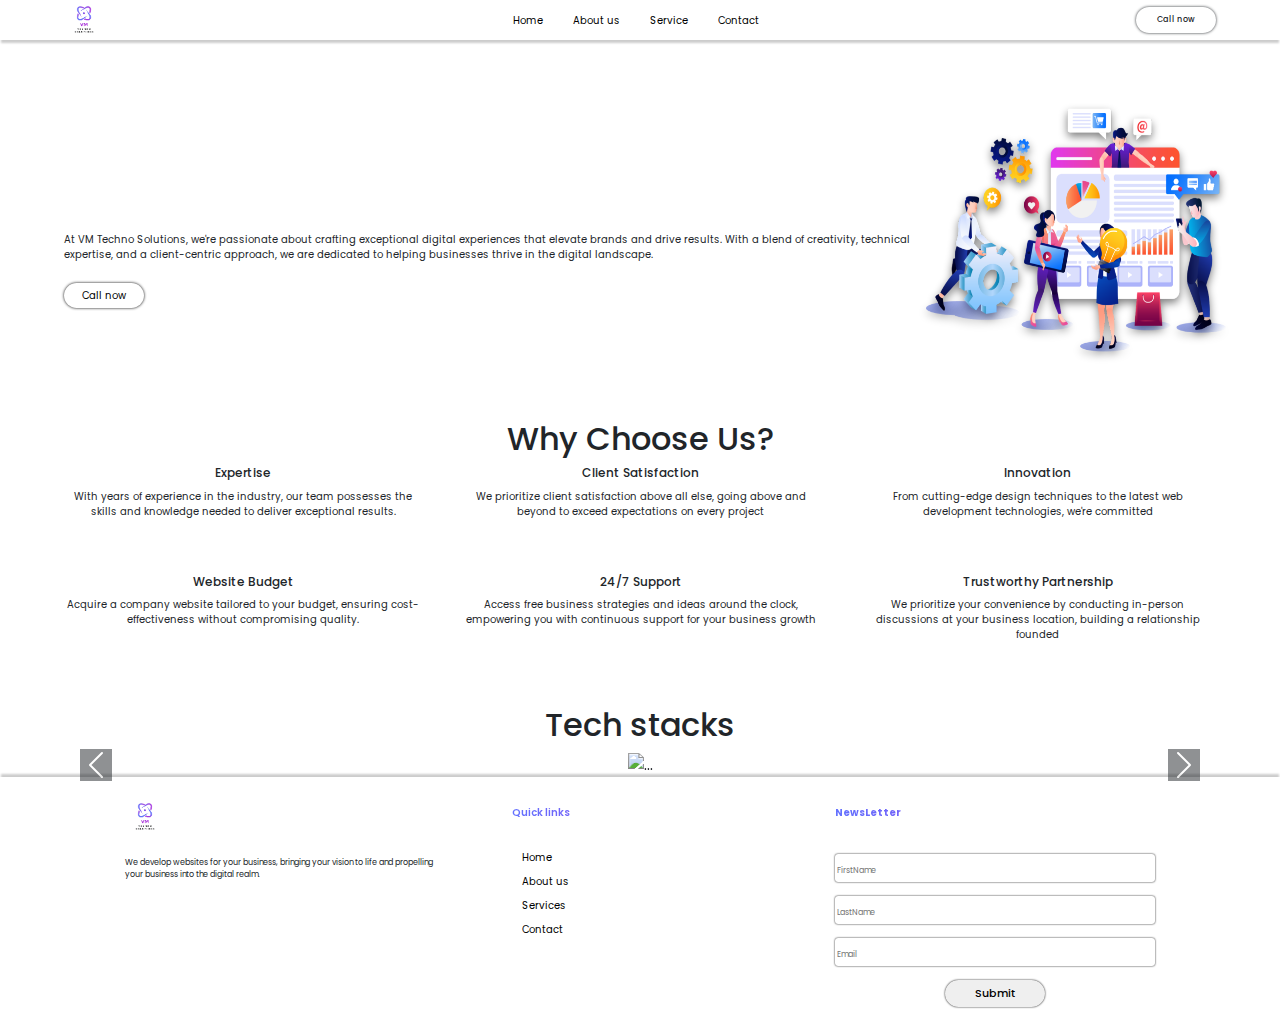
==== commit a401541c: "08/04/2024" ====
--- a/index.html
+++ b/index.html
@@ -35,6 +35,13 @@
 <body>
   <!--header start-->
   <header>
+    <!--menu bar icon-->
+   <div class="toggle">
+     <i class="fa-solid fa-bars " id="bar"></i>
+     <i class="fa-solid fa-xmark" id="mark"></i>
+   </div>
+      
+   
     <div class="nav1">
       <a href=""><img src="./images/Vm-removebg-preview (1).png" alt="" width="40px" height="40px" /></a>
       <ul class="menulist">
@@ -52,7 +59,7 @@
         </li>
       </ul>
       <div class="menu">
-        <button class="btn">Call now</button>
+        <button class="btn" id="menubutton">Call now</button>
       </div>
     </div>
   </header>
--- a/css/home.css
+++ b/css/home.css
@@ -62,14 +62,15 @@
   margin-top: 35px;
 }
 .hero-1 button {
+  background: #ffffff;
   width: 80px;
   padding: 5px;
-  border-radius: 2.5px;
+  border-radius:  30px;
   text-align: center;
   font-size: 10px;
   border: none;
-  box-shadow: 0px 0px 2px;
-  margin-top: 30px;
+  box-shadow: 0px 0px 3px;
+  margin-top: 5px;
 }
 .hero-1 button:hover {
   background: linear-gradient(to right, #6272ff, #ad30e0);
@@ -88,8 +89,7 @@
 
 /*details */
 section h2 {
-  display: flex;
-  justify-content: center;
+ text-align: center;
 }
 .details {
   width: 90%;
--- a/css/header.css
+++ b/css/header.css
@@ -7,6 +7,10 @@
 header {
   width: 100%;
   box-shadow: 0 4px 2px -1px rgba(0, 0, 0, 0.2);
+}
+/*menu bar*/
+.toggle {
+  display: none;
 }
 .nav1 {
   width: 90%;
@@ -19,7 +23,7 @@
 .menulist {
   width: 60%;
   display: flex;
-  gap: 30px;
+  gap: 10px;
   justify-content: center;
   margin: 0px auto 3px;
 }
@@ -27,21 +31,25 @@
   list-style: none;
 }
 .menulist a {
+  padding: 4px 10px;
   font-size: 10px;
   text-decoration: none;
   color: #000000;
+}
+.menulist a:hover {
+  color: #fff;
+  background: linear-gradient(135deg, #6272ff, #ad30e0);
+  border-radius: 30px;
 }
 .menu button {
   background: #ffffff;
   margin: 5px 0;
   width: 80px;
-  height: 25px;
   font-size: 8px;
   font-weight: 500;
   text-align: center;
-  border-image: linear-gradient(to right, #6272ff, #ad30e0);
-  border-image-slice: 1;
-  border-radius: 5px;
+  border-radius: 28px;
+  box-shadow: 0 0 3px;
 }
 .menu button:hover {
   color: white;
@@ -49,3 +57,44 @@
   border-image: none;
   border: none;
 }
+
+/*media query*/
+@media only screen and (max-width: 576px) {
+  /*nav bar*/
+  .nav1 {
+    flex-direction: column;
+    align-items: start;
+  }
+  .menulist {
+    display: none;
+    padding: 20px 40px;
+    margin-left: -40px;
+  }
+  .menulist a:hover {
+    color: #fff;
+    background: linear-gradient(135deg, #6272ff, #ad30e0);
+    border-radius: 30px;
+  }
+
+  .menu button{
+    display: none;
+  }
+  /*menu bar icon*/
+  .toggle{
+    display: block;
+  }
+  #bar {
+    font-size: 20px;
+    display: block;
+    position: absolute;
+    top: 12px;
+    right: 20px;
+  }
+  #mark {
+    font-size: 20px;
+    display: none;
+    position: absolute;
+    top: 12px;
+    right: 20px;
+  }
+}
--- a/css/footer.css
+++ b/css/footer.css
@@ -18,6 +18,7 @@
 
 .footer-1 img {
   margin-top: 20px;
+  cursor: pointer;
 }
 
 .footer-1 p {
@@ -29,6 +30,7 @@
   margin-top: 68px;
   padding: 5px;
   gap: 20px;
+  cursor: pointer;
 }
 
 /*quick link*/
@@ -39,6 +41,7 @@
 .footer-2 h2 {
   margin-top: 30px;
   margin-left: 32px;
+  font-weight: bold;
   font-size: 10px;
   background: linear-gradient(60deg, #6272ff, #ad30e0);
   color: transparent;
@@ -55,15 +58,19 @@
 .footer-2 a {
   font-size: 10px;
   color: black;
+  padding: 5px 10px;
+  border-radius: 30px;
+}
+.footer-2 a:hover{
+  color:#fff;
+  background: linear-gradient(135deg,#6272ff,#ad30e0);
 }
 
-/*form  -footer*/
-/* .footer-3 {
-    width: 20%;
-  } */
+
 .footer-3 h2 {
   margin-top: 30px;
   font-size: 10px;
+  font-weight: bold;
   background: linear-gradient(60deg, #6272ff, #ad30e0);
   color: transparent;
   background-clip: text;
@@ -92,15 +99,15 @@
 }
 
 .footer-3 form button {
-  /* width: 130px; */
-
+  width: 100px;
   font-size: 11px;
   font-weight: 500;
   text-align: center;
-  border-radius: 3px;
+  border-radius: 30px;
   border: none;
   box-shadow: 0 0 2px;
   padding: 5px;
+  margin: 0 auto;
 }
 
 .footer-3 form button:hover {
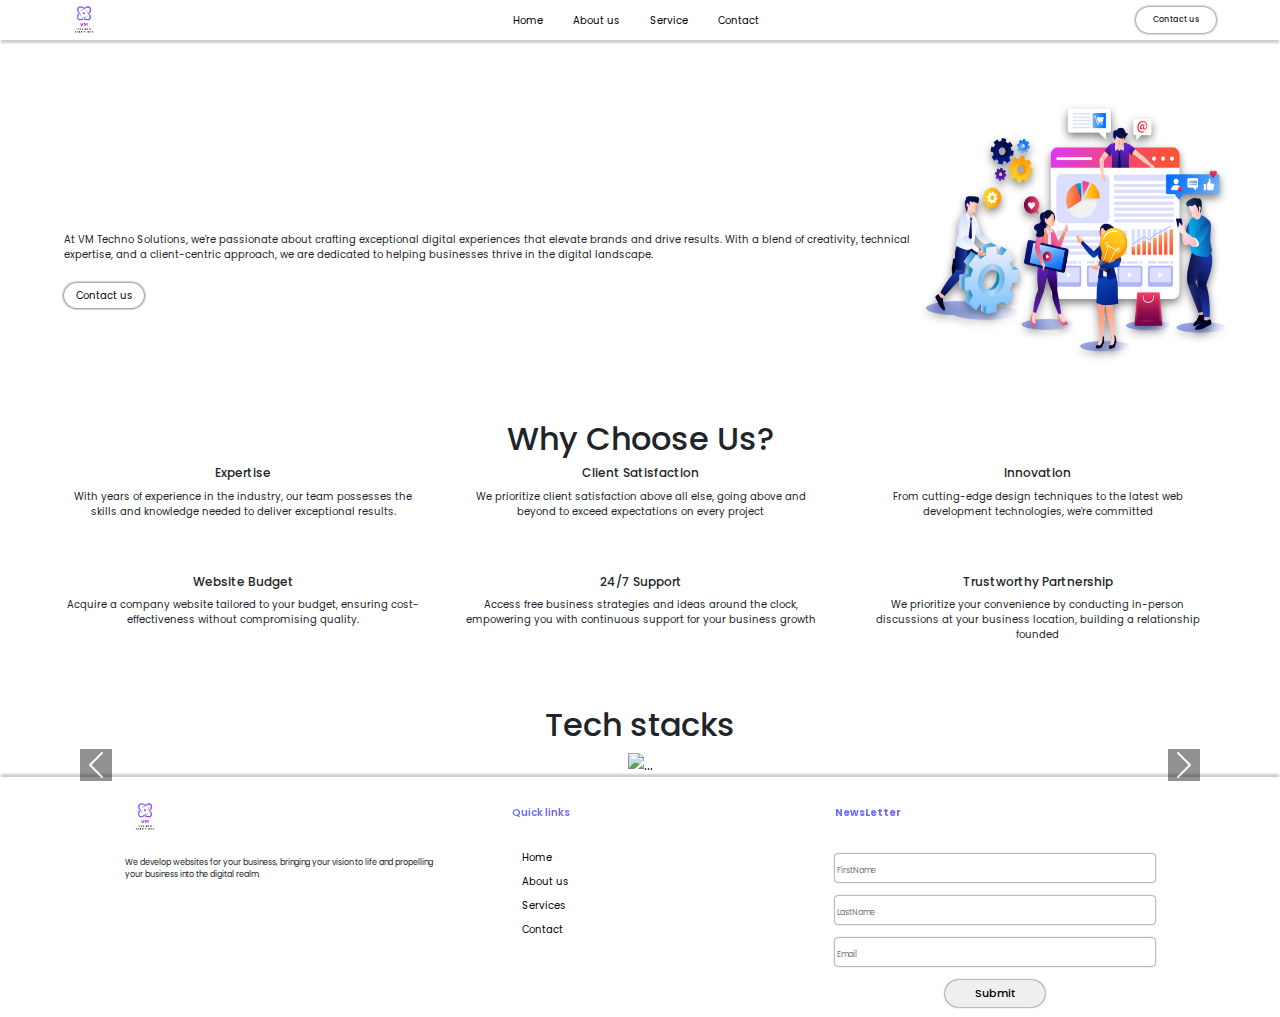
==== commit 6e8abf54: "server" ====
--- a/index.html
+++ b/index.html
@@ -59,7 +59,7 @@
         </li>
       </ul>
       <div class="menu">
-        <button class="btn" id="menubutton">Call now</button>
+        <button class="btn" id="menubutton">Contact us</button>
       </div>
     </div>
   </header>
@@ -79,7 +79,7 @@
           approach, we are dedicated to helping businesses thrive in the
           digital landscape.
         </p>
-        <button >Call now</button>
+        <button >Contact us</button>
       </div>
       <div class="hero-2">
         <img src="./images/web-development 1.png" alt="" width="300px" height="300px" />
--- a/css/home.css
+++ b/css/home.css
@@ -60,6 +60,7 @@
 .hero-1 p {
   font-size: 10px;
   margin-top: 35px;
+
 }
 .hero-1 button {
   background: #ffffff;
@@ -71,6 +72,7 @@
   border: none;
   box-shadow: 0px 0px 3px;
   margin-top: 5px;
+
 }
 .hero-1 button:hover {
   background: linear-gradient(to right, #6272ff, #ad30e0);
@@ -108,5 +110,31 @@
 .details i {
   color: #ad30e0;
 }
+/*details end*/
 
 
+/*media query*/
+
+@media only screen and (max-width: 576px){
+  /*hero section*/
+  .hero{
+    width: 85%;
+    flex-direction: column;
+    text-align: center;
+    align-items: center;
+  }
+  .hero-2 img {
+    margin: 10px auto;
+    filter: drop-shadow(0px 4px 4px gray)
+  }
+  /*details section*/
+  .details {
+    width: 85%;
+    margin: 0 auto;
+    display: grid;
+    grid-template-columns: auto auto ;
+    gap: 35px;
+    text-align: center;
+    justify-content: center;
+  }
+}--- a/css/footer.css
+++ b/css/footer.css
@@ -85,7 +85,6 @@
 }
 
 .footer-3 form input {
-
   padding: 2px;
   outline: none;
   border-radius: 3px;
@@ -113,4 +112,33 @@
 .footer-3 form button:hover {
   color: white;
   background: linear-gradient(135deg, #6272ff, #ad30e0);
+}
+
+@media only screen  and (max-width:576px){
+  /*main footer*/
+  .foot {
+    width: 85%;
+    margin: 0 auto ;
+    flex-direction: column;
+  }
+  /*foooter icons and logo*/
+.footer-1{
+  width: 60%;
+  margin: 0 auto;
+  text-align: center;
+}
+.footer-1 img {
+  margin-top: 10px;
+  cursor: pointer;
+}
+
+.footer-1 p {
+  font-size: 8px;
+  margin-top: 10px;
+}
+.footer-1 i{
+  margin-top: 10px;
+}
+/*footer 2 for ul menu list*/
+
 }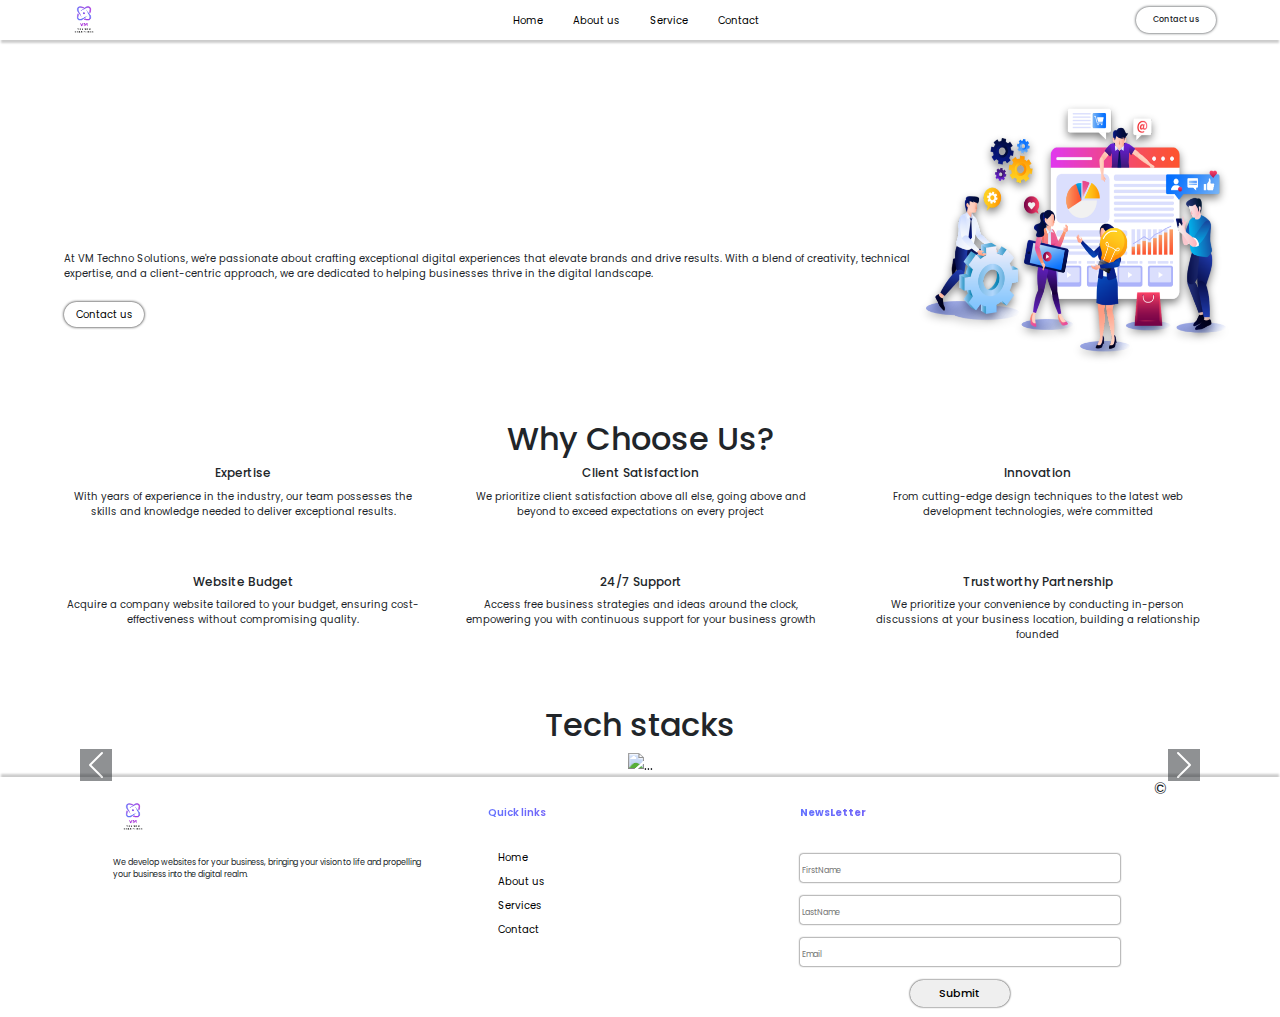
==== commit 99beca6c: "from server" ====
--- a/index.html
+++ b/index.html
@@ -4,8 +4,8 @@
 <head>
   <meta charset="utf-8" />
   <meta name="viewport" content="width=device-width, initial-scale=1" />
-  <title>Bootstrap demo</title>
-  <link rel="shortcut icon" href="./Vm-removebg-preview (1).png" type="image/x-icon" />
+  <title>vmtechosolutions</title>
+  <link rel="shortcut icon" href="../VM/images/" type="image/x-icon" />
   <!--style add-->
   <link rel="stylesheet" href="./css/home.css" />
   
@@ -43,7 +43,7 @@
       
    
     <div class="nav1">
-      <a href=""><img src="./images/Vm-removebg-preview (1).png" alt="" width="40px" height="40px" /></a>
+      <a href=""><img src="./images/Vm-removebg-preview (1).png" alt="..." width="40px" height="40px" /></a>
       <ul class="menulist">
         <li>
           <a href="">Home</a>
@@ -70,7 +70,7 @@
     <!--hero section start-->
     <div class="hero">
       <div class="hero-1">
-        <h2 ><span style="color: black;">Welcome to<br><span>VM Techno Solutions</span></h2>
+        <h1 ><span style="color: black;">Welcome to<br><span>VM Techno Solutions</span></h1>
        
         <p>
           At VM Techno Solutions, we're passionate about crafting exceptional
@@ -82,7 +82,7 @@
         <button >Contact us</button>
       </div>
       <div class="hero-2">
-        <img src="./images/web-development 1.png" alt="" width="300px" height="300px" />
+        <img src="./images/web-development 1.png" alt="..." width="300px" height="300px" />
       </div>
     </div>
     <!--hero section end-->
@@ -203,9 +203,9 @@
         <img src="./images/Vm-removebg-preview (1).png" alt="" width="40px" height="40px">
         <p>We develop websites for your business, bringing your vision to life and propelling your business into the
           digital realm.</p>
-        <i class="fa-brands fa-linkedin text-primary"></i>
-        <i class="fa-brands fa-instagram " style="color:purple"></i>
-        <i class="fa-brands fa-whatsapp text-success"></i>
+        <a href="https://www.linkedin.com/in/manikandan-k-2492672a0/"><i class="fa-brands fa-linkedin text-primary"></i></a>
+       <a href="https://www.instagram.com/vm_techno_solutions/"> <i class="fa-brands fa-instagram " style="color:purple"></i></a>
+        <a href="https://wa.link/mhc141"><i class="fa-brands fa-whatsapp text-success"></i></a>
         <i class="fa-brands fa-facebook text-primary"></i>
       </div>
       <div class="footer-2">
@@ -226,6 +226,8 @@
           <button type="submit" name="" id="">Submit</button>
         </form>
       </div>
+      <hr>
+      <span>&#169;</span>
     </div>
   </footer>
   <!--footer end-->
--- a/css/home.css
+++ b/css/home.css
@@ -16,7 +16,7 @@
   margin: 0 auto;
 }
 /*animation*/
-.hero-1 h2 span{
+.hero-1 h1 span{
   background: linear-gradient(90deg,#144deb,#c00de0);
   background-repeat: no-repeat;
   -webkit-text-fill-color: transparent;
@@ -24,11 +24,11 @@
   background-size: 0%;
 }
 
-.hero-1 h2 span:first-child{
+.hero-1 h1 span:first-child{
   animation: textColor 3s infinite linear alternate;
 }
 
-.hero-1 h2 span:last-child{
+.hero-1 h1 span:last-child{
   animation: textColor2 3s infinite linear alternate;
 }
 
--- a/css/footer.css
+++ b/css/footer.css
@@ -1,6 +1,7 @@
 /*footer*/
 footer {
   box-shadow: 0px -4px 2px -1px rgba(0, 0, 0, 0.2);
+
 }
 
 .foot {
